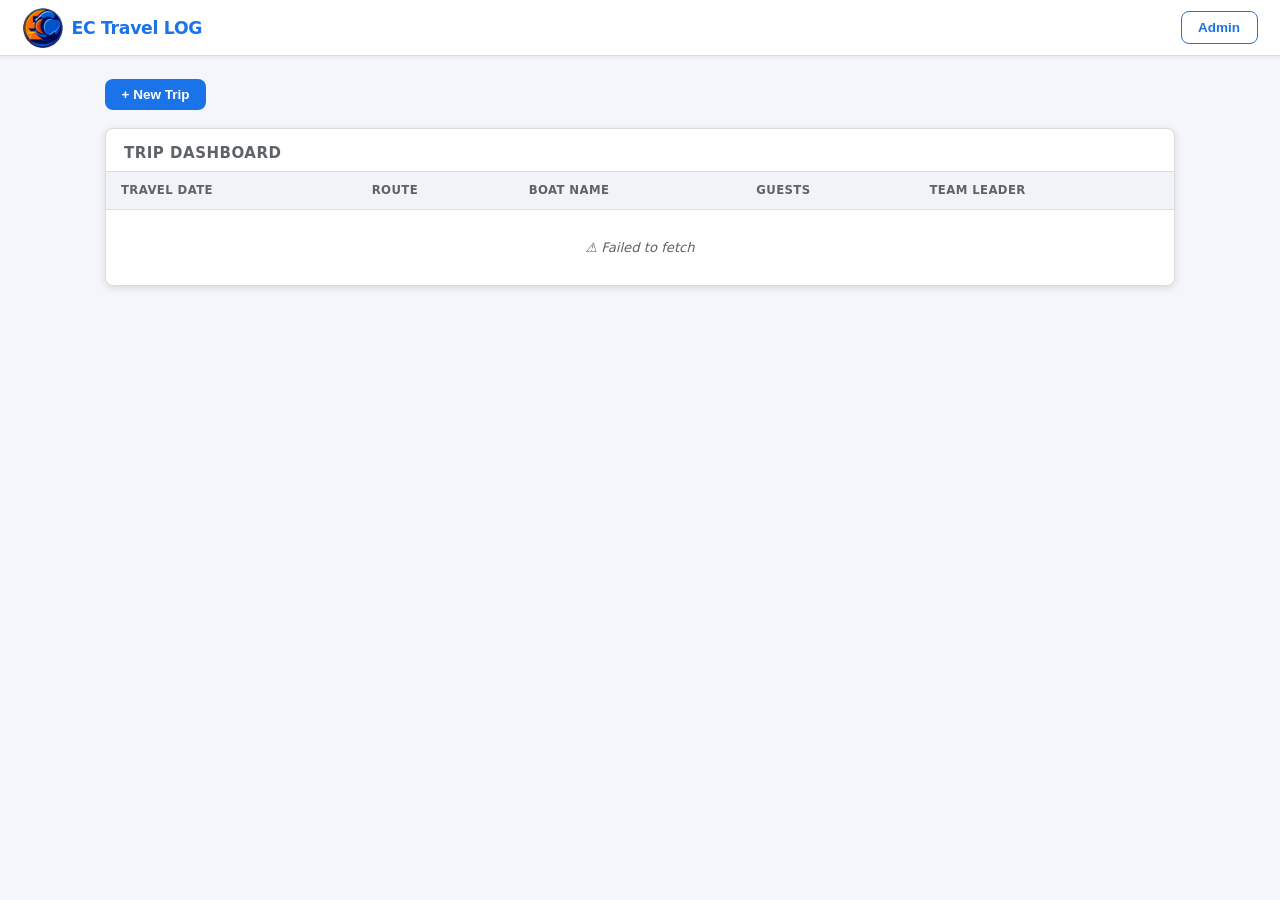
==== index.html @ 4702f5a1 "Add files via upload" ====
<!DOCTYPE html>
<html lang="en">
<head>
  <meta charset="UTF-8" />
  <meta name="viewport" content="width=device-width, initial-scale=1.0" />
  <title>Trip Monitoring System</title>
  <link rel="stylesheet" href="style.css" />
</head>
<body>

  <!-- ═══════════════════════════════════════
       TOP BAR
  ═══════════════════════════════════════ -->
  <header class="topbar">
    <div class="topbar-left">
      <img src="logo.png" alt="Trip Monitor Logo" class="logo" />
      <span class="brand-name">EC Travel LOG</span>
    </div>
    <div class="topbar-right">
      <button class="btn btn-outline" id="adminBtn">Admin</button>
    </div>
  </header>

  <!-- ═══════════════════════════════════════
       MAIN CONTENT
  ═══════════════════════════════════════ -->
  <main class="container">
    <div class="actions-row">
      <button class="btn btn-primary" id="newTripBtn">+ New Trip</button>
    </div>

    <!-- Dashboard Table -->
    <section class="card">
      <h2 class="section-title">Trip Dashboard</h2>
      <div class="table-wrapper">
        <table id="dashboardTable">
          <thead>
            <tr>
              <th>Travel Date</th>
              <th>Route</th>
              <th>Boat Name</th>
              <th>Guests</th>
              <th>Team Leader</th>
              <!-- Admin-only column (hidden by default) -->
              <th class="admin-only hidden">Staff List</th>

            </tr>
          </thead>
          <tbody id="tripsBody">
            <tr>
              <td colspan="5" class="empty-msg">Loading trips…</td>
            </tr>
          </tbody>
        </table>
      </div>
    </section>
  </main>

  <!-- ═══════════════════════════════════════
       NEW TRIP MODAL
  ═══════════════════════════════════════ -->
  <div class="modal-overlay hidden" id="tripModalOverlay">
    <div class="modal" id="tripModal">
      <div class="modal-header">
        <h2>New Trip</h2>
        <button class="modal-close" id="closeTripModal" aria-label="Close">&#x2715;</button>
      </div>

      <form id="tripForm" novalidate>

        <!-- Trip Details -->
        <div class="form-grid">

          <div class="form-group">
            <label for="startDate">Start Date *</label>
            <input type="date" id="startDate" name="startDate" required />
          </div>

          <div class="form-group">
            <label for="endDate">End Date</label>
            <input type="date" id="endDate" name="endDate" readonly tabindex="-1" />
          </div>

          <div class="form-group">
            <label for="numDays">Number of Days *</label>
            <input type="number" id="numDays" name="numDays" min="1" placeholder="e.g. 3" required />
          </div>

          <div class="form-group">
            <label for="boatName">Boat Name *</label>
            <input type="text" id="boatName" name="boatName" placeholder="e.g. MV Palawan Star" required />
          </div>

          <div class="form-group">
            <label for="route">Route *</label>
            <select id="route" name="route" required>
              <option value="">— Select Route —</option>
              <option value="El Nido to Coron">El Nido to Coron</option>
              <option value="Coron to El Nido">Coron to El Nido</option>
            </select>
          </div>

          <div class="form-group">
            <label for="numGuests">Number of Guests *</label>
            <input type="number" id="numGuests" name="numGuests" min="1" placeholder="e.g. 12" required />
          </div>

        </div>

        <!-- Staff Section -->
        <div class="section-divider">
          <h3>Staff</h3>
          <button type="button" class="btn btn-sm btn-outline" id="addStaffRow">+ Add Row</button>
        </div>

        <div id="staffTable">
          <div class="staff-header">
            <span>Position</span>
            <span>Name</span>
            <span></span>
          </div>
          <!-- Staff rows injected by JS -->
        </div>

        <!-- Feedback -->
        <div id="formFeedback" class="feedback hidden"></div>

        <div class="form-actions">
          <button type="button" class="btn btn-outline" id="cancelTripBtn">Cancel</button>
          <button type="submit" class="btn btn-primary" id="submitBtn">Submit Trip</button>
        </div>

      </form>
    </div>
  </div>

  <!-- ═══════════════════════════════════════
       ADMIN MODAL  (login + salary panels)
  ═══════════════════════════════════════ -->
  <div class="modal-overlay hidden" id="adminModalOverlay">
    <div class="modal modal-admin" id="adminModal">

      <!-- ── Panel 1: Login ── -->
      <div id="adminPanelLogin">
        <div class="modal-header">
          <h2>Admin Login</h2>
          <button class="modal-close" id="closeAdminModal" aria-label="Close">&#x2715;</button>
        </div>
        <form id="adminForm" novalidate style="padding:1.2rem 1.4rem 1.4rem">
          <div class="form-group">
            <label for="adminUser">Username</label>
            <input type="text" id="adminUser" autocomplete="username" placeholder="admin" required />
          </div>
          <div class="form-group" style="margin-top:.8rem">
            <label for="adminPass">Password</label>
            <input type="password" id="adminPass" autocomplete="current-password" placeholder="••••••••" required />
          </div>
          <div id="adminFeedback" class="feedback hidden"></div>
          <div class="form-actions">
            <button type="submit" class="btn btn-primary full-width" id="adminLoginBtn">Login</button>
          </div>
        </form>
      </div>

      <!-- ── Panel 2: Salary Dashboard ── -->
      <div id="adminPanelSalary" class="hidden">
        <div class="modal-header">
          <h2>💰 Salary Dashboard</h2>
          <div style="display:flex;gap:.5rem;align-items:center">
            <button class="btn btn-sm btn-outline" id="salaryRefreshBtn">↻ Refresh</button>
            <button class="btn btn-sm btn-cash" id="recordAdvanceBtn">➕ Cash Advance</button>
            <button class="btn btn-sm btn-danger" id="adminLogoutBtn">Logout</button>
            <button class="modal-close" id="closeSalaryModal" aria-label="Close">&#x2715;</button>
          </div>
        </div>
        <div style="padding:1.2rem 1.4rem">
          <p class="salary-hint">Staff members below have an outstanding salary balance. Click a name to view the breakdown.</p>
          <div id="staffBalanceList" class="staff-balance-list">
            <p class="empty-msg">Loading…</p>
          </div>
          <div id="salaryFeedback" class="feedback hidden"></div>
        </div>
      </div>

      <!-- ── Panel 3: Staff Detail ── -->
      <div id="adminPanelDetail" class="hidden">
        <div class="modal-header">
          <button class="btn btn-sm btn-outline" id="backToSalaryBtn">← Back</button>
          <h2 id="detailStaffName">Staff Name</h2>
          <button class="modal-close" id="closeDetailModal" aria-label="Close">&#x2715;</button>
        </div>
        <div style="padding:1.2rem 1.4rem">
          <div id="salaryDetailTable"></div>
          <div id="detailFeedback" class="feedback hidden"></div>
          <div class="pay-notes-row" style="margin-top:1rem">
            <label for="payNotesInput" class="pay-amount-label">Notes (optional)</label>
            <textarea id="payNotesInput" class="pay-notes-input" rows="2"
                      placeholder="e.g. transportation allowance…"></textarea>
          </div>
          <div class="pay-amount-row" style="margin-top:0.7rem">
            <label for="payDeductInput" class="pay-amount-label">Cash Advance / Deduction (₱)</label>
            <input type="number" id="payDeductInput" class="pay-amount-input"
                   min="0" step="1" placeholder="0" value="0">
          </div>
          <div id="liveNetRow" class="live-net-row hidden">
            <span class="live-net-label">💰 Net Payable (after deductions)</span>
            <span id="liveNetAmount" class="live-net-amount">₱0</span>
          </div>
          <div class="pay-amount-row" style="margin-top:0.7rem">
            <label for="amountGivenInput" class="pay-amount-label">Amount to Give (₱)</label>
            <input type="number" id="amountGivenInput" class="pay-amount-input"
                   min="0" step="1" placeholder="Enter actual cash amount…">
          </div>
          <div class="form-actions" style="margin-top:0.8rem">
            <button class="btn btn-primary" id="markPaidBtn">✓ Mark All as Paid</button>
          </div>
        </div>
      </div>

      <!-- ── Panel 4: Cash Advance Form ── -->
      <div id="adminPanelAdvance" class="hidden">
        <div class="modal-header">
          <button class="btn btn-sm btn-outline" id="backFromAdvanceBtn">← Back</button>
          <h2>💵 Record Cash Advance</h2>
          <button class="modal-close" id="closeAdvanceModal" aria-label="Close">&#x2715;</button>
        </div>
        <div style="padding:1.2rem 1.4rem">
          <div class="form-group">
            <label for="advStaffName">Staff Name</label>
            <input type="text" id="advStaffName" placeholder="Enter staff name…" autocomplete="off" list="staffNamesList">
          </div>
          <div class="form-group" style="margin-top:.8rem">
            <label for="advDate">Date</label>
            <input type="date" id="advDate">
          </div>
          <div class="form-group" style="margin-top:.8rem">
            <label for="advAmount">Amount (₱)</label>
            <input type="number" id="advAmount" min="1" step="1" placeholder="e.g. 500">
          </div>
          <div class="form-group" style="margin-top:.8rem">
            <label for="advNotes">Notes (optional)</label>
            <input type="text" id="advNotes" placeholder="e.g. For transportation…">
          </div>
          <div id="advanceFeedback" class="feedback hidden"></div>
          <div class="form-actions" style="margin-top:1rem">
            <button class="btn btn-primary" id="saveAdvanceBtn">Save Cash Advance</button>
          </div>
        </div>
      </div>

    </div>
  </div>

  <script src="script.js"></script>

  <!-- Shared datalist for staff name autocomplete (populated by JS) -->
  <datalist id="staffNamesList"></datalist>
</body>
</html>
---- style.css ----
/* ════════════════════════════════════
   RESET & BASE
════════════════════════════════════ */
*, *::before, *::after {
  box-sizing: border-box;
  margin: 0;
  padding: 0;
}

:root {
  --primary:   #1a73e8;
  --primary-d: #1558b0;
  --danger:    #d93025;
  --success:   #1e8e3e;
  --warning:   #f9ab00;
  --bg:        #f4f6fb;
  --surface:   #ffffff;
  --border:    #dadce0;
  --text:      #202124;
  --muted:     #5f6368;
  --radius:    8px;
  --shadow:    0 2px 8px rgba(0,0,0,.12);
}

html { font-size: 15px; }

body {
  font-family: 'Segoe UI', system-ui, -apple-system, sans-serif;
  background: var(--bg);
  color: var(--text);
  min-height: 100vh;
}

/* ════════════════════════════════════
   UTILITIES
════════════════════════════════════ */
.hidden { display: none !important; }

.full-width { width: 100%; }

/* ════════════════════════════════════
   TOP BAR
════════════════════════════════════ */
.topbar {
  position: sticky;
  top: 0;
  z-index: 100;
  display: flex;
  align-items: center;
  justify-content: space-between;
  padding: 0 1.5rem;
  height: 56px;
  background: var(--surface);
  border-bottom: 1px solid var(--border);
  box-shadow: 0 1px 4px rgba(0,0,0,.08);
}

.topbar-left {
  display: flex;
  align-items: center;
  gap: .6rem;
}

.logo {
  height: 40px;
  width: auto;
  display: block;
  object-fit: contain;
}

.brand-name {
  font-size: 1.15rem;
  font-weight: 700;
  color: var(--primary);
  letter-spacing: -.3px;
  white-space: nowrap;
}

/* ════════════════════════════════════
   BUTTONS
════════════════════════════════════ */
.btn {
  display: inline-flex;
  align-items: center;
  gap: .4rem;
  padding: .55rem 1.1rem;
  border: none;
  border-radius: var(--radius);
  font-size: .9rem;
  font-weight: 600;
  cursor: pointer;
  transition: background .15s, transform .1s;
  white-space: nowrap;
}

.btn:active { transform: scale(.97); }

.btn-primary {
  background: var(--primary);
  color: #fff;
}
.btn-primary:hover { background: var(--primary-d); }

.btn-outline {
  background: transparent;
  color: var(--primary);
  border: 1.5px solid var(--primary);
}
.btn-outline:hover { background: #e8f0fe; }

.btn-danger {
  background: var(--danger);
  color: #fff;
}
.btn-danger:hover { background: #b3271e; }

.btn-cash {
  background: #f3a124;
  color: #fff;
}
.btn-cash:hover { background: #d4891a; }

/* advance deduction section in detail panel */
.advance-section {
  margin-top: 1.1rem;
  border-top: 1.5px dashed var(--border);
  padding-top: .9rem;
}
.advance-section h4 {
  font-size: .85rem;
  font-weight: 700;
  color: var(--danger);
  margin-bottom: .6rem;
  text-transform: uppercase;
  letter-spacing: .3px;
}
.net-total-row {
  display: flex;
  justify-content: space-between;
  align-items: center;
  margin-top: .9rem;
  padding: .7rem .9rem;
  border-radius: var(--radius);
  background: #e6f4ea;
  border: 1.5px solid #a8d5b5;
}
.net-total-row .net-label {
  font-weight: 700;
  font-size: .95rem;
  color: var(--success);
}
.net-total-row .net-amount {
  font-weight: 800;
  font-size: 1.1rem;
  color: var(--success);
}

/* Live net row — updates as user types manual deduction */
.live-net-row {
  display: flex;
  justify-content: space-between;
  align-items: center;
  margin-top: .6rem;
  padding: .65rem .9rem;
  border-radius: var(--radius);
  background: #fff8e1;
  border: 1.5px solid #ffe082;
}
.live-net-row .live-net-label {
  font-weight: 700;
  font-size: .9rem;
  color: #e65100;
}
.live-net-row .live-net-amount {
  font-weight: 800;
  font-size: 1.1rem;
  color: #e65100;
}

.btn-sm {
  padding: .3rem .75rem;
  font-size: .8rem;
}

.btn-icon {
  background: transparent;
  border: none;
  color: var(--danger);
  font-size: 1rem;
  cursor: pointer;
  padding: .2rem .4rem;
  border-radius: 4px;
}
.btn-icon:hover { background: #fce8e6; }

/* ════════════════════════════════════
   LAYOUT
════════════════════════════════════ */
.container {
  max-width: 1100px;
  margin: 0 auto;
  padding: 1.5rem 1rem 3rem;
}

.actions-row {
  display: flex;
  justify-content: flex-start;
  margin-bottom: 1.2rem;
}

/* ════════════════════════════════════
   CARD
════════════════════════════════════ */
.card {
  background: var(--surface);
  border-radius: var(--radius);
  border: 1px solid var(--border);
  box-shadow: var(--shadow);
  overflow: hidden;
}

.section-title {
  font-size: 1rem;
  font-weight: 700;
  padding: 1rem 1.2rem .6rem;
  border-bottom: 1px solid var(--border);
  color: var(--muted);
  text-transform: uppercase;
  letter-spacing: .5px;
}

/* ════════════════════════════════════
   DASHBOARD TABLE
════════════════════════════════════ */
.table-wrapper {
  overflow-x: auto;
  -webkit-overflow-scrolling: touch;
}

table {
  width: 100%;
  border-collapse: collapse;
  font-size: .88rem;
}

thead tr {
  background: #f1f3f9;
}

th, td {
  padding: .75rem 1rem;
  text-align: left;
  border-bottom: 1px solid var(--border);
  white-space: nowrap;
}

th {
  font-weight: 700;
  color: var(--muted);
  font-size: .78rem;
  text-transform: uppercase;
  letter-spacing: .4px;
}

tbody tr:last-child td { border-bottom: none; }

tbody tr:hover { background: #f8f9ff; }

.empty-msg {
  text-align: center;
  color: var(--muted);
  font-style: italic;
  padding: 2rem;
}

/* pill badges */
.badge {
  display: inline-block;
  padding: .2rem .65rem;
  border-radius: 99px;
  font-size: .75rem;
  font-weight: 600;
}
.badge-blue  { background: #e8f0fe; color: #1558b0; }
.badge-green { background: #e6f4ea; color: #1e8e3e; }

/* ════════════════════════════════════
   MODAL
════════════════════════════════════ */
.modal-overlay {
  position: fixed;
  inset: 0;
  background: rgba(0,0,0,.45);
  z-index: 200;
  display: flex;
  align-items: flex-start;
  justify-content: center;
  padding: 2rem 1rem;
  overflow-y: auto;
}

.modal {
  background: var(--surface);
  border-radius: var(--radius);
  width: 100%;
  max-width: 680px;
  box-shadow: 0 8px 32px rgba(0,0,0,.22);
  animation: modalIn .2s ease;
}

.modal-sm {
  max-width: 380px;
}

@keyframes modalIn {
  from { opacity: 0; transform: translateY(-20px); }
  to   { opacity: 1; transform: translateY(0); }
}

.modal-header {
  display: flex;
  align-items: center;
  justify-content: space-between;
  padding: 1.1rem 1.4rem;
  border-bottom: 1px solid var(--border);
}

.modal-header h2 {
  font-size: 1.15rem;
  font-weight: 700;
}

.modal-close {
  background: none;
  border: none;
  font-size: 1.15rem;
  color: var(--muted);
  cursor: pointer;
  border-radius: 50%;
  width: 32px;
  height: 32px;
  display: grid;
  place-items: center;
  transition: background .15s, color .15s;
}
.modal-close:hover { background: #f0f0f0; color: var(--text); }

form {
  padding: 1.2rem 1.4rem 1.4rem;
}

/* ════════════════════════════════════
   FORM
════════════════════════════════════ */
.form-grid {
  display: grid;
  grid-template-columns: 1fr 1fr;
  gap: .9rem 1.1rem;
}

@media (max-width: 520px) {
  .form-grid { grid-template-columns: 1fr; }
}

.form-group {
  display: flex;
  flex-direction: column;
  gap: .35rem;
}

label {
  font-size: .82rem;
  font-weight: 600;
  color: var(--muted);
}

input[type="text"],
input[type="number"],
input[type="date"],
input[type="password"],
select,
textarea {
  padding: .55rem .75rem;
  border: 1.5px solid var(--border);
  border-radius: 6px;
  font-size: .9rem;
  font-family: inherit;
  background: #fff;
  color: var(--text);
  transition: border-color .15s, box-shadow .15s;
  width: 100%;
}

input:focus, select:focus, textarea:focus {
  outline: none;
  border-color: var(--primary);
  box-shadow: 0 0 0 3px rgba(26,115,232,.15);
}

input[readonly] {
  background: #f1f3f9;
  color: var(--muted);
  cursor: default;
  border-style: dashed;
}

/* Staff position readonly (default rows) — subtle filled look */
.staff-row input[readonly].staff-position {
  background: #e8f0fe;
  color: var(--primary-d);
  font-weight: 600;
  border-color: #c5d6f8;
  border-style: solid;
}

.hint {
  font-size: .76rem;
  color: var(--muted);
  margin-top: .15rem;
}

/* ════════════════════════════════════
   SECTION DIVIDER
════════════════════════════════════ */
.section-divider {
  display: flex;
  align-items: center;
  justify-content: space-between;
  margin: 1.3rem 0 .7rem;
  padding-bottom: .5rem;
  border-bottom: 1px solid var(--border);
}

.section-divider h3 {
  font-size: .95rem;
  font-weight: 700;
  color: var(--text);
}

/* ════════════════════════════════════
   STAFF TABLE
════════════════════════════════════ */
#staffTable {
  display: flex;
  flex-direction: column;
  gap: .5rem;
}

.staff-header {
  display: grid;
  grid-template-columns: 1fr 1fr 36px;
  gap: .5rem;
  font-size: .78rem;
  font-weight: 700;
  color: var(--muted);
  text-transform: uppercase;
  padding: 0 .1rem;
}

.staff-row {
  display: grid;
  grid-template-columns: 1fr 1fr 36px;
  gap: .5rem;
  align-items: center;
}

.staff-row input[type="text"] {
  padding: .45rem .65rem;
}

/* ════════════════════════════════════
   FILE UPLOAD
════════════════════════════════════ */
.file-label {
  display: inline-flex;
  align-items: center;
  gap: .5rem;
  cursor: pointer;
}

.file-label span {
  display: inline-block;
  padding: .55rem 1rem;
  background: #e8f0fe;
  color: var(--primary);
  border-radius: 6px;
  font-weight: 600;
  font-size: .88rem;
  border: 1.5px dashed var(--primary);
  transition: background .15s;
}

.file-label:hover span { background: #d2e3fc; }

input[type="file"] {
  display: none;
}

/* ════════════════════════════════════
   IMAGE PREVIEW
════════════════════════════════════ */
.image-preview-grid {
  display: grid;
  grid-template-columns: repeat(auto-fill, minmax(90px, 1fr));
  gap: .6rem;
  margin-top: .8rem;
}

.image-preview-grid img {
  width: 100%;
  aspect-ratio: 1;
  object-fit: cover;
  border-radius: 6px;
  border: 2px solid var(--border);
  box-shadow: 0 1px 4px rgba(0,0,0,.1);
}

/* ════════════════════════════════════
   FEEDBACK
════════════════════════════════════ */
.feedback {
  margin: 1rem 0 .5rem;
  padding: .75rem 1rem;
  border-radius: 6px;
  font-size: .88rem;
  font-weight: 500;
}

.feedback.success {
  background: #e6f4ea;
  color: var(--success);
  border: 1px solid #a8d5b5;
}

.feedback.error {
  background: #fce8e6;
  color: var(--danger);
  border: 1px solid #f5b7b1;
}

/* ════════════════════════════════════
   FORM ACTIONS
════════════════════════════════════ */
.form-actions {
  display: flex;
  justify-content: flex-end;
  gap: .75rem;
  margin-top: 1.2rem;
}

/* ════════════════════════════════════
   ADMIN
════════════════════════════════════ */
.admin-welcome {
  text-align: center;
  padding: 1rem;
  color: var(--success);
  font-size: .95rem;
}

/* ════════════════════════════════════
   LOADING SPINNER
════════════════════════════════════ */
.spinner {
  display: inline-block;
  width: 16px;
  height: 16px;
  border: 2px solid rgba(255,255,255,.4);
  border-top-color: #fff;
  border-radius: 50%;
  animation: spin .7s linear infinite;
  vertical-align: middle;
}

@keyframes spin { to { transform: rotate(360deg); } }

/* ════════════════════════════════════
   ADMIN — salary dashboard
════════════════════════════════════ */
.modal-admin {
  max-width: 700px;
}

.salary-hint {
  font-size: .83rem;
  color: var(--muted);
  margin-bottom: 1rem;
}

.staff-balance-list {
  display: flex;
  flex-direction: column;
  gap: .5rem;
  max-height: 420px;
  overflow-y: auto;
}

.staff-balance-card {
  display: flex;
  align-items: center;
  justify-content: space-between;
  padding: .85rem 1.1rem;
  border: 1.5px solid var(--border);
  border-radius: var(--radius);
  cursor: pointer;
  transition: background .15s, border-color .15s;
  background: var(--surface);
}
.staff-balance-card:hover {
  background: #f0f4ff;
  border-color: var(--primary);
}

.staff-balance-card .staff-info { display: flex; flex-direction: column; gap: .18rem; }
.staff-balance-card .staff-name { font-weight: 700; font-size: .97rem; }
.staff-balance-card .staff-meta { font-size: .78rem; color: var(--muted); }
.staff-balance-card .staff-total {
  font-weight: 700;
  font-size: 1.05rem;
  color: var(--primary);
  white-space: nowrap;
}

/* Salary detail table */
.salary-detail-table {
  width: 100%;
  border-collapse: collapse;
  font-size: .85rem;
  margin-bottom: .5rem;
}
.salary-detail-table th {
  background: #f1f3f9;
  padding: .6rem .8rem;
  text-align: left;
  font-size: .76rem;
  text-transform: uppercase;
  color: var(--muted);
  font-weight: 700;
  white-space: nowrap;
}
.salary-detail-table td {
  padding: .65rem .8rem;
  border-bottom: 1px solid var(--border);
  white-space: nowrap;
}
.salary-detail-table tbody tr:last-child td { border-bottom: none; }
.salary-detail-table .total-row td {
  font-weight: 700;
  background: #e8f0fe;
  color: var(--primary-d);
  border-top: 2px solid var(--primary);
}

/* ── Amount-to-give row ── */
.pay-amount-row {
  display: flex;
  align-items: center;
  gap: .75rem;
  flex-wrap: wrap;
}
.pay-amount-label {
  font-weight: 600;
  font-size: .93rem;
  white-space: nowrap;
}
.pay-amount-input {
  flex: 1;
  min-width: 160px;
  max-width: 240px;
  padding: .45rem .7rem;
  border: 1.5px solid var(--border);
  border-radius: var(--radius);
  font-size: .97rem;
  transition: border-color .2s;
}
.pay-amount-input:focus {
  outline: none;
  border-color: var(--primary);
}
.pay-notes-row {
  display: flex;
  flex-direction: column;
  gap: .35rem;
}
.pay-notes-input {
  width: 100%;
  padding: .45rem .7rem;
  border: 1.5px solid var(--border);
  border-radius: var(--radius);
  font-size: .93rem;
  font-family: inherit;
  resize: vertical;
  transition: border-color .2s;
  box-sizing: border-box;
}
.pay-notes-input:focus {
  outline: none;
  border-color: var(--primary);
}

/* ════════════════════════════════════
   RESPONSIVE TWEAKS
════════════════════════════════════ */
@media (max-width: 600px) {
  .topbar { padding: 0 1rem; }

  .modal-overlay { padding: .5rem .4rem; }

  .modal form { padding: 1rem; }

  .form-actions {
    flex-direction: column-reverse;
  }
  .form-actions .btn { width: 100%; justify-content: center; }
}
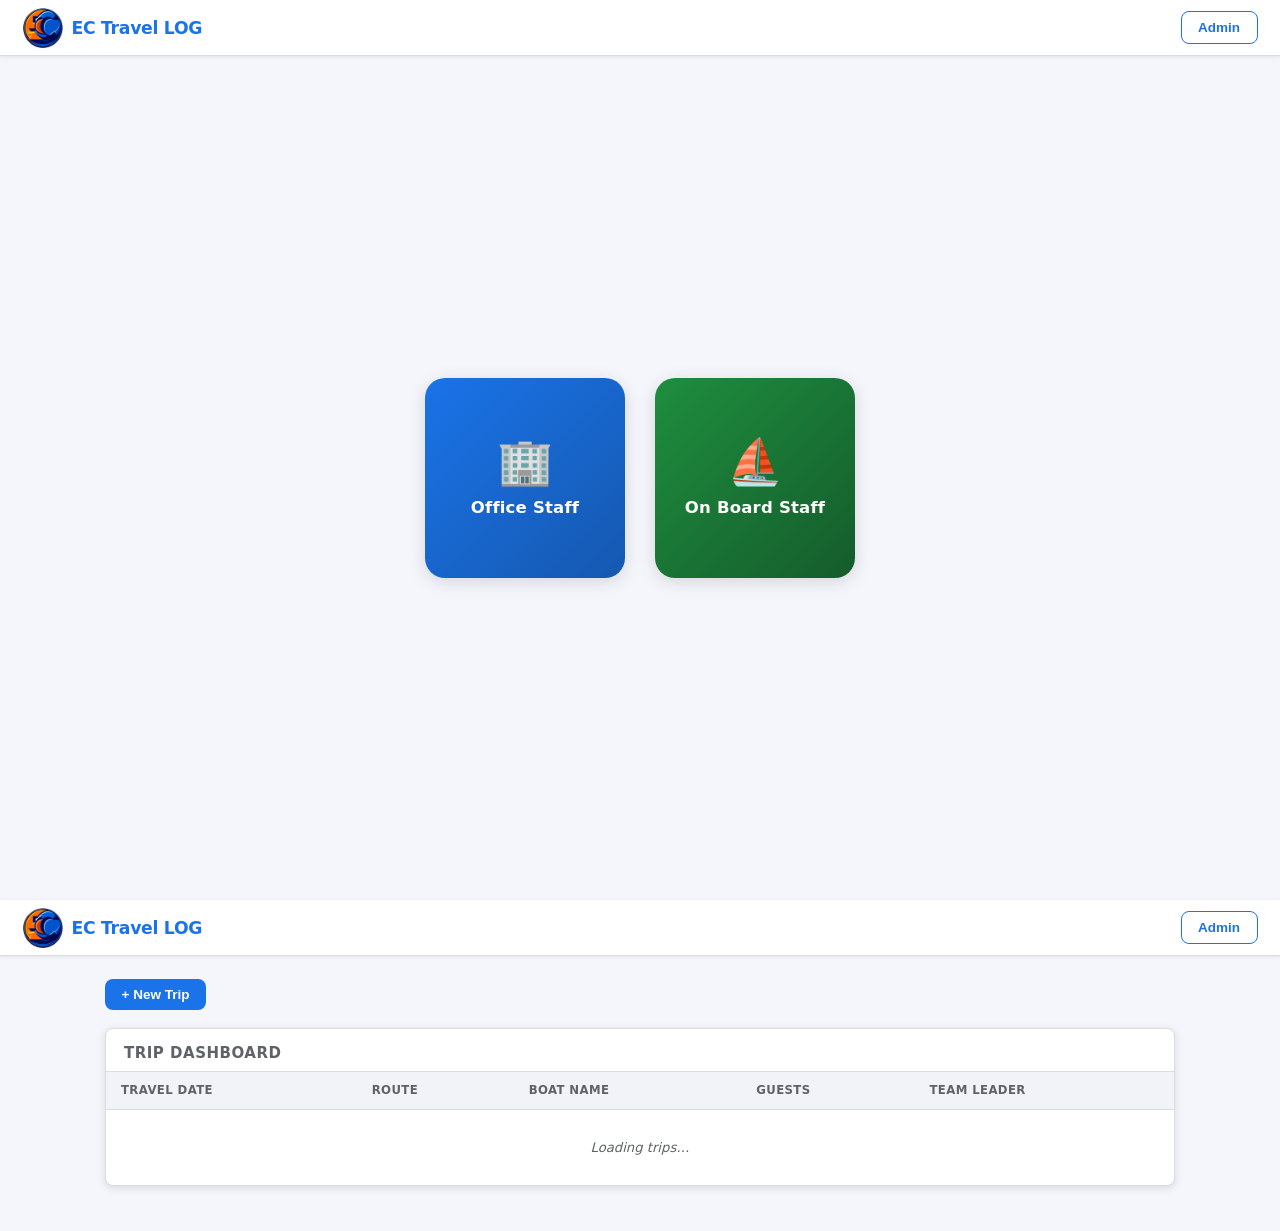
==== commit 03aef25b: "Add landing page with Office Staff time-in and On Board Staff sections" ====
--- a/index.html
+++ b/index.html
@@ -3,10 +3,329 @@
 <head>
   <meta charset="UTF-8" />
   <meta name="viewport" content="width=device-width, initial-scale=1.0" />
-  <title>Trip Monitoring System</title>
+  <title>EC Travel LOG</title>
   <link rel="stylesheet" href="style.css" />
 </head>
 <body>
+
+  <!-- ═══════════════════════════════════════
+       TOP BAR
+  ═══════════════════════════════════════ -->
+  <header class="topbar">
+    <div class="topbar-left">
+      <img src="logo.png" alt="Trip Monitor Logo" class="logo" />
+      <span class="brand-name">EC Travel LOG</span>
+    </div>
+    <div class="topbar-right">
+      <button class="btn btn-outline" id="adminBtn">Admin</button>
+    </div>
+  </header>
+
+  <!-- ═══════════════════════════════════════
+       LANDING PAGE
+  ═══════════════════════════════════════ -->
+  <div id="landingPage" class="landing-page">
+    <div class="landing-buttons">
+      <button class="landing-btn landing-btn-office" id="officeStaffBtn">
+        <span class="landing-btn-icon">🏢</span>
+        <span class="landing-btn-label">Office Staff</span>
+      </button>
+      <button class="landing-btn landing-btn-onboard" id="onBoardStaffBtn">
+        <span class="landing-btn-icon">⛵</span>
+        <span class="landing-btn-label">On Board Staff</span>
+      </button>
+    </div>
+  </div>
+
+  <!-- ═══════════════════════════════════════
+       OFFICE STAFF SECTION
+  ═══════════════════════════════════════ -->
+  <div id="officeSection" class="hidden">
+    <main class="container">
+      <div class="section-nav">
+        <button class="btn btn-outline btn-sm" id="officeBackBtn">← Back</button>
+        <h2 class="section-nav-title">🏢 Office Staff</h2>
+      </div>
+
+      <div class="actions-row">
+        <button class="btn btn-primary" id="timeInBtn">+ Time In</button>
+      </div>
+
+      <!-- Today's Attendance Dashboard -->
+      <section class="card">
+        <h2 class="section-title">Today's Attendance</h2>
+        <div class="table-wrapper">
+          <table id="officeTable">
+            <thead>
+              <tr>
+                <th>Name</th>
+                <th>Position</th>
+                <th>Time In</th>
+                <th>Location</th>
+                <th>Date</th>
+              </tr>
+            </thead>
+            <tbody id="officeBody">
+              <tr><td colspan="5" class="empty-msg">Loading…</td></tr>
+            </tbody>
+          </table>
+        </div>
+      </section>
+    </main>
+  </div>
+
+  <!-- ═══════════════════════════════════════
+       ON BOARD STAFF SECTION
+  ═══════════════════════════════════════ -->
+  <div id="onBoardSection" class="hidden">
+    <main class="container">
+      <div class="section-nav">
+        <button class="btn btn-outline btn-sm" id="onBoardBackBtn">← Back</button>
+        <h2 class="section-nav-title">⛵ On Board Staff</h2>
+      </div>
+
+      <div class="actions-row">
+        <button class="btn btn-primary" id="newTripBtn">+ New Trip</button>
+      </div>
+
+      <!-- Trip Dashboard Table -->
+      <section class="card">
+        <h2 class="section-title">Trip Dashboard</h2>
+        <div class="table-wrapper">
+          <table id="dashboardTable">
+            <thead>
+              <tr>
+                <th>Travel Date</th>
+                <th>Route</th>
+                <th>Boat Name</th>
+                <th>Guests</th>
+                <th>Team Leader</th>
+                <th class="admin-only hidden">Staff List</th>
+              </tr>
+            </thead>
+            <tbody id="tripsBody">
+              <tr><td colspan="5" class="empty-msg">Loading trips…</td></tr>
+            </tbody>
+          </table>
+        </div>
+      </section>
+    </main>
+  </div>
+
+  <!-- ═══════════════════════════════════════
+       TIME IN MODAL
+  ═══════════════════════════════════════ -->
+  <div class="modal-overlay hidden" id="timeInModalOverlay">
+    <div class="modal modal-sm">
+      <div class="modal-header">
+        <h2>🏢 Time In</h2>
+        <button class="modal-close" id="closeTimeInModal" aria-label="Close">&#x2715;</button>
+      </div>
+      <form id="timeInForm" novalidate style="padding:1.2rem 1.4rem 1.4rem">
+        <div class="form-group">
+          <label for="tiStaffName">Staff Name *</label>
+          <input type="text" id="tiStaffName" placeholder="Full name" list="staffNamesList" autocomplete="off" required />
+        </div>
+        <div class="form-group" style="margin-top:.8rem">
+          <label for="tiPosition">Position *</label>
+          <input type="text" id="tiPosition" placeholder="e.g. Receptionist" required />
+        </div>
+        <div class="form-group" style="margin-top:.8rem">
+          <label for="tiDate">Date</label>
+          <input type="date" id="tiDate" readonly tabindex="-1" />
+        </div>
+        <div class="form-group" style="margin-top:.8rem">
+          <label for="tiLocation">Location *</label>
+          <input type="text" id="tiLocation" placeholder="e.g. Main Office" required />
+        </div>
+        <div id="timeInFeedback" class="feedback hidden"></div>
+        <div class="form-actions">
+          <button type="button" class="btn btn-outline" id="cancelTimeInBtn">Cancel</button>
+          <button type="submit" class="btn btn-primary" id="timeInSubmitBtn">Time In</button>
+        </div>
+      </form>
+    </div>
+  </div>
+
+  <!-- ═══════════════════════════════════════
+       NEW TRIP MODAL
+  ═══════════════════════════════════════ -->
+  <div class="modal-overlay hidden" id="tripModalOverlay">
+    <div class="modal" id="tripModal">
+      <div class="modal-header">
+        <h2>New Trip</h2>
+        <button class="modal-close" id="closeTripModal" aria-label="Close">&#x2715;</button>
+      </div>
+
+      <form id="tripForm" novalidate>
+        <div class="form-grid">
+          <div class="form-group">
+            <label for="startDate">Start Date *</label>
+            <input type="date" id="startDate" name="startDate" required />
+          </div>
+          <div class="form-group">
+            <label for="endDate">End Date</label>
+            <input type="date" id="endDate" name="endDate" readonly tabindex="-1" />
+          </div>
+          <div class="form-group">
+            <label for="numDays">Number of Days *</label>
+            <input type="number" id="numDays" name="numDays" min="1" placeholder="e.g. 3" required />
+          </div>
+          <div class="form-group">
+            <label for="boatName">Boat Name *</label>
+            <input type="text" id="boatName" name="boatName" placeholder="e.g. MV Palawan Star" required />
+          </div>
+          <div class="form-group">
+            <label for="route">Route *</label>
+            <select id="route" name="route" required>
+              <option value="">— Select Route —</option>
+              <option value="El Nido to Coron">El Nido to Coron</option>
+              <option value="Coron to El Nido">Coron to El Nido</option>
+            </select>
+          </div>
+          <div class="form-group">
+            <label for="numGuests">Number of Guests *</label>
+            <input type="number" id="numGuests" name="numGuests" min="1" placeholder="e.g. 12" required />
+          </div>
+        </div>
+
+        <div class="section-divider">
+          <h3>Staff</h3>
+          <button type="button" class="btn btn-sm btn-outline" id="addStaffRow">+ Add Row</button>
+        </div>
+
+        <div id="staffTable">
+          <div class="staff-header">
+            <span>Position</span>
+            <span>Name</span>
+            <span></span>
+          </div>
+        </div>
+
+        <div id="formFeedback" class="feedback hidden"></div>
+
+        <div class="form-actions">
+          <button type="button" class="btn btn-outline" id="cancelTripBtn">Cancel</button>
+          <button type="submit" class="btn btn-primary" id="submitBtn">Submit Trip</button>
+        </div>
+      </form>
+    </div>
+  </div>
+
+  <!-- ═══════════════════════════════════════
+       ADMIN MODAL
+  ═══════════════════════════════════════ -->
+  <div class="modal-overlay hidden" id="adminModalOverlay">
+    <div class="modal modal-admin" id="adminModal">
+
+      <div id="adminPanelLogin">
+        <div class="modal-header">
+          <h2>Admin Login</h2>
+          <button class="modal-close" id="closeAdminModal" aria-label="Close">&#x2715;</button>
+        </div>
+        <form id="adminForm" novalidate style="padding:1.2rem 1.4rem 1.4rem">
+          <div class="form-group">
+            <label for="adminUser">Username</label>
+            <input type="text" id="adminUser" autocomplete="username" placeholder="admin" required />
+          </div>
+          <div class="form-group" style="margin-top:.8rem">
+            <label for="adminPass">Password</label>
+            <input type="password" id="adminPass" autocomplete="current-password" placeholder="••••••••" required />
+          </div>
+          <div id="adminFeedback" class="feedback hidden"></div>
+          <div class="form-actions">
+            <button type="submit" class="btn btn-primary full-width" id="adminLoginBtn">Login</button>
+          </div>
+        </form>
+      </div>
+
+      <div id="adminPanelSalary" class="hidden">
+        <div class="modal-header">
+          <h2>💰 Salary Dashboard</h2>
+          <div style="display:flex;gap:.5rem;align-items:center">
+            <button class="btn btn-sm btn-outline" id="salaryRefreshBtn">↻ Refresh</button>
+            <button class="btn btn-sm btn-cash" id="recordAdvanceBtn">➕ Cash Advance</button>
+            <button class="btn btn-sm btn-danger" id="adminLogoutBtn">Logout</button>
+            <button class="modal-close" id="closeSalaryModal" aria-label="Close">&#x2715;</button>
+          </div>
+        </div>
+        <div style="padding:1.2rem 1.4rem">
+          <p class="salary-hint">Staff members below have an outstanding salary balance. Click a name to view the breakdown.</p>
+          <div id="staffBalanceList" class="staff-balance-list">
+            <p class="empty-msg">Loading…</p>
+          </div>
+          <div id="salaryFeedback" class="feedback hidden"></div>
+        </div>
+      </div>
+
+      <div id="adminPanelDetail" class="hidden">
+        <div class="modal-header">
+          <button class="btn btn-sm btn-outline" id="backToSalaryBtn">← Back</button>
+          <h2 id="detailStaffName">Staff Name</h2>
+          <button class="modal-close" id="closeDetailModal" aria-label="Close">&#x2715;</button>
+        </div>
+        <div style="padding:1.2rem 1.4rem">
+          <div id="salaryDetailTable"></div>
+          <div id="detailFeedback" class="feedback hidden"></div>
+          <div class="pay-notes-row" style="margin-top:1rem">
+            <label for="payNotesInput" class="pay-amount-label">Notes (optional)</label>
+            <textarea id="payNotesInput" class="pay-notes-input" rows="2" placeholder="e.g. transportation allowance…"></textarea>
+          </div>
+          <div class="pay-amount-row" style="margin-top:0.7rem">
+            <label for="payDeductInput" class="pay-amount-label">Cash Advance / Deduction (₱)</label>
+            <input type="number" id="payDeductInput" class="pay-amount-input" min="0" step="1" placeholder="0" value="0">
+          </div>
+          <div id="liveNetRow" class="live-net-row hidden">
+            <span class="live-net-label">💰 Net Payable (after deductions)</span>
+            <span id="liveNetAmount" class="live-net-amount">₱0</span>
+          </div>
+          <div class="pay-amount-row" style="margin-top:0.7rem">
+            <label for="amountGivenInput" class="pay-amount-label">Amount to Give (₱)</label>
+            <input type="number" id="amountGivenInput" class="pay-amount-input" min="0" step="1" placeholder="Enter actual cash amount…">
+          </div>
+          <div class="form-actions" style="margin-top:0.8rem">
+            <button class="btn btn-primary" id="markPaidBtn">✓ Mark All as Paid</button>
+          </div>
+        </div>
+      </div>
+
+      <div id="adminPanelAdvance" class="hidden">
+        <div class="modal-header">
+          <button class="btn btn-sm btn-outline" id="backFromAdvanceBtn">← Back</button>
+          <h2>💵 Record Cash Advance</h2>
+          <button class="modal-close" id="closeAdvanceModal" aria-label="Close">&#x2715;</button>
+        </div>
+        <div style="padding:1.2rem 1.4rem">
+          <div class="form-group">
+            <label for="advStaffName">Staff Name</label>
+            <input type="text" id="advStaffName" placeholder="Enter staff name…" autocomplete="off" list="staffNamesList">
+          </div>
+          <div class="form-group" style="margin-top:.8rem">
+            <label for="advDate">Date</label>
+            <input type="date" id="advDate">
+          </div>
+          <div class="form-group" style="margin-top:.8rem">
+            <label for="advAmount">Amount (₱)</label>
+            <input type="number" id="advAmount" min="1" step="1" placeholder="e.g. 500">
+          </div>
+          <div class="form-group" style="margin-top:.8rem">
+            <label for="advNotes">Notes (optional)</label>
+            <input type="text" id="advNotes" placeholder="e.g. For transportation…">
+          </div>
+          <div id="advanceFeedback" class="feedback hidden"></div>
+          <div class="form-actions" style="margin-top:1rem">
+            <button class="btn btn-primary" id="saveAdvanceBtn">Save Cash Advance</button>
+          </div>
+        </div>
+      </div>
+
+    </div>
+  </div>
+
+  <datalist id="staffNamesList"></datalist>
+  <script src="script.js"></script>
+</body>
+</html>
 
   <!-- ═══════════════════════════════════════
        TOP BAR
--- a/style.css
+++ b/style.css
@@ -206,6 +206,83 @@
   display: flex;
   justify-content: flex-start;
   margin-bottom: 1.2rem;
+}
+
+/* ════════════════════════════════════
+   LANDING PAGE
+════════════════════════════════════ */
+.landing-page {
+  display: flex;
+  align-items: center;
+  justify-content: center;
+  min-height: calc(100vh - 56px);
+  padding: 2rem 1rem;
+}
+
+.landing-buttons {
+  display: flex;
+  gap: 2rem;
+  flex-wrap: wrap;
+  justify-content: center;
+}
+
+.landing-btn {
+  display: flex;
+  flex-direction: column;
+  align-items: center;
+  justify-content: center;
+  gap: .9rem;
+  width: 200px;
+  height: 200px;
+  border: none;
+  border-radius: 20px;
+  cursor: pointer;
+  font-family: inherit;
+  box-shadow: 0 4px 18px rgba(0,0,0,.13);
+  transition: transform .15s, box-shadow .15s;
+}
+
+.landing-btn:hover {
+  transform: translateY(-4px);
+  box-shadow: 0 8px 28px rgba(0,0,0,.18);
+}
+.landing-btn:active { transform: scale(.97); }
+
+.landing-btn-office {
+  background: linear-gradient(135deg, #1a73e8 0%, #1558b0 100%);
+  color: #fff;
+}
+
+.landing-btn-onboard {
+  background: linear-gradient(135deg, #1e8e3e 0%, #155c2c 100%);
+  color: #fff;
+}
+
+.landing-btn-icon {
+  font-size: 3rem;
+  line-height: 1;
+}
+
+.landing-btn-label {
+  font-size: 1.1rem;
+  font-weight: 700;
+  letter-spacing: .2px;
+}
+
+/* ════════════════════════════════════
+   SECTION NAV (Back button + title)
+════════════════════════════════════ */
+.section-nav {
+  display: flex;
+  align-items: center;
+  gap: 1rem;
+  margin-bottom: 1.2rem;
+}
+
+.section-nav-title {
+  font-size: 1.25rem;
+  font-weight: 700;
+  color: var(--text);
 }
 
 /* ════════════════════════════════════
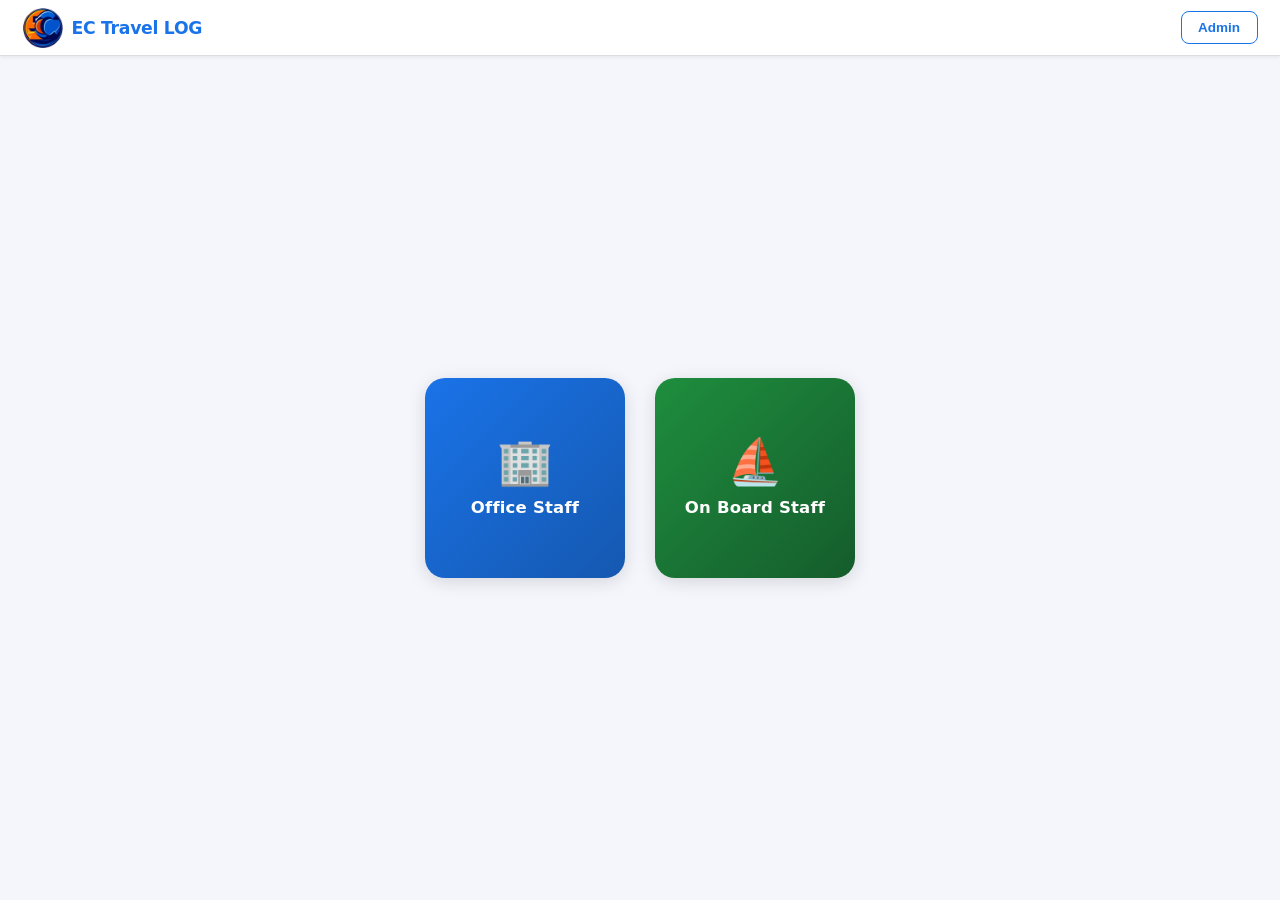
==== commit 70e5bfaf: "Fix duplicate HTML content; auto-fill location via geolocation" ====
--- a/index.html
+++ b/index.html
@@ -326,253 +326,3 @@
   <script src="script.js"></script>
 </body>
 </html>
-
-  <!-- ═══════════════════════════════════════
-       TOP BAR
-  ═══════════════════════════════════════ -->
-  <header class="topbar">
-    <div class="topbar-left">
-      <img src="logo.png" alt="Trip Monitor Logo" class="logo" />
-      <span class="brand-name">EC Travel LOG</span>
-    </div>
-    <div class="topbar-right">
-      <button class="btn btn-outline" id="adminBtn">Admin</button>
-    </div>
-  </header>
-
-  <!-- ═══════════════════════════════════════
-       MAIN CONTENT
-  ═══════════════════════════════════════ -->
-  <main class="container">
-    <div class="actions-row">
-      <button class="btn btn-primary" id="newTripBtn">+ New Trip</button>
-    </div>
-
-    <!-- Dashboard Table -->
-    <section class="card">
-      <h2 class="section-title">Trip Dashboard</h2>
-      <div class="table-wrapper">
-        <table id="dashboardTable">
-          <thead>
-            <tr>
-              <th>Travel Date</th>
-              <th>Route</th>
-              <th>Boat Name</th>
-              <th>Guests</th>
-              <th>Team Leader</th>
-              <!-- Admin-only column (hidden by default) -->
-              <th class="admin-only hidden">Staff List</th>
-
-            </tr>
-          </thead>
-          <tbody id="tripsBody">
-            <tr>
-              <td colspan="5" class="empty-msg">Loading trips…</td>
-            </tr>
-          </tbody>
-        </table>
-      </div>
-    </section>
-  </main>
-
-  <!-- ═══════════════════════════════════════
-       NEW TRIP MODAL
-  ═══════════════════════════════════════ -->
-  <div class="modal-overlay hidden" id="tripModalOverlay">
-    <div class="modal" id="tripModal">
-      <div class="modal-header">
-        <h2>New Trip</h2>
-        <button class="modal-close" id="closeTripModal" aria-label="Close">&#x2715;</button>
-      </div>
-
-      <form id="tripForm" novalidate>
-
-        <!-- Trip Details -->
-        <div class="form-grid">
-
-          <div class="form-group">
-            <label for="startDate">Start Date *</label>
-            <input type="date" id="startDate" name="startDate" required />
-          </div>
-
-          <div class="form-group">
-            <label for="endDate">End Date</label>
-            <input type="date" id="endDate" name="endDate" readonly tabindex="-1" />
-          </div>
-
-          <div class="form-group">
-            <label for="numDays">Number of Days *</label>
-            <input type="number" id="numDays" name="numDays" min="1" placeholder="e.g. 3" required />
-          </div>
-
-          <div class="form-group">
-            <label for="boatName">Boat Name *</label>
-            <input type="text" id="boatName" name="boatName" placeholder="e.g. MV Palawan Star" required />
-          </div>
-
-          <div class="form-group">
-            <label for="route">Route *</label>
-            <select id="route" name="route" required>
-              <option value="">— Select Route —</option>
-              <option value="El Nido to Coron">El Nido to Coron</option>
-              <option value="Coron to El Nido">Coron to El Nido</option>
-            </select>
-          </div>
-
-          <div class="form-group">
-            <label for="numGuests">Number of Guests *</label>
-            <input type="number" id="numGuests" name="numGuests" min="1" placeholder="e.g. 12" required />
-          </div>
-
-        </div>
-
-        <!-- Staff Section -->
-        <div class="section-divider">
-          <h3>Staff</h3>
-          <button type="button" class="btn btn-sm btn-outline" id="addStaffRow">+ Add Row</button>
-        </div>
-
-        <div id="staffTable">
-          <div class="staff-header">
-            <span>Position</span>
-            <span>Name</span>
-            <span></span>
-          </div>
-          <!-- Staff rows injected by JS -->
-        </div>
-
-        <!-- Feedback -->
-        <div id="formFeedback" class="feedback hidden"></div>
-
-        <div class="form-actions">
-          <button type="button" class="btn btn-outline" id="cancelTripBtn">Cancel</button>
-          <button type="submit" class="btn btn-primary" id="submitBtn">Submit Trip</button>
-        </div>
-
-      </form>
-    </div>
-  </div>
-
-  <!-- ═══════════════════════════════════════
-       ADMIN MODAL  (login + salary panels)
-  ═══════════════════════════════════════ -->
-  <div class="modal-overlay hidden" id="adminModalOverlay">
-    <div class="modal modal-admin" id="adminModal">
-
-      <!-- ── Panel 1: Login ── -->
-      <div id="adminPanelLogin">
-        <div class="modal-header">
-          <h2>Admin Login</h2>
-          <button class="modal-close" id="closeAdminModal" aria-label="Close">&#x2715;</button>
-        </div>
-        <form id="adminForm" novalidate style="padding:1.2rem 1.4rem 1.4rem">
-          <div class="form-group">
-            <label for="adminUser">Username</label>
-            <input type="text" id="adminUser" autocomplete="username" placeholder="admin" required />
-          </div>
-          <div class="form-group" style="margin-top:.8rem">
-            <label for="adminPass">Password</label>
-            <input type="password" id="adminPass" autocomplete="current-password" placeholder="••••••••" required />
-          </div>
-          <div id="adminFeedback" class="feedback hidden"></div>
-          <div class="form-actions">
-            <button type="submit" class="btn btn-primary full-width" id="adminLoginBtn">Login</button>
-          </div>
-        </form>
-      </div>
-
-      <!-- ── Panel 2: Salary Dashboard ── -->
-      <div id="adminPanelSalary" class="hidden">
-        <div class="modal-header">
-          <h2>💰 Salary Dashboard</h2>
-          <div style="display:flex;gap:.5rem;align-items:center">
-            <button class="btn btn-sm btn-outline" id="salaryRefreshBtn">↻ Refresh</button>
-            <button class="btn btn-sm btn-cash" id="recordAdvanceBtn">➕ Cash Advance</button>
-            <button class="btn btn-sm btn-danger" id="adminLogoutBtn">Logout</button>
-            <button class="modal-close" id="closeSalaryModal" aria-label="Close">&#x2715;</button>
-          </div>
-        </div>
-        <div style="padding:1.2rem 1.4rem">
-          <p class="salary-hint">Staff members below have an outstanding salary balance. Click a name to view the breakdown.</p>
-          <div id="staffBalanceList" class="staff-balance-list">
-            <p class="empty-msg">Loading…</p>
-          </div>
-          <div id="salaryFeedback" class="feedback hidden"></div>
-        </div>
-      </div>
-
-      <!-- ── Panel 3: Staff Detail ── -->
-      <div id="adminPanelDetail" class="hidden">
-        <div class="modal-header">
-          <button class="btn btn-sm btn-outline" id="backToSalaryBtn">← Back</button>
-          <h2 id="detailStaffName">Staff Name</h2>
-          <button class="modal-close" id="closeDetailModal" aria-label="Close">&#x2715;</button>
-        </div>
-        <div style="padding:1.2rem 1.4rem">
-          <div id="salaryDetailTable"></div>
-          <div id="detailFeedback" class="feedback hidden"></div>
-          <div class="pay-notes-row" style="margin-top:1rem">
-            <label for="payNotesInput" class="pay-amount-label">Notes (optional)</label>
-            <textarea id="payNotesInput" class="pay-notes-input" rows="2"
-                      placeholder="e.g. transportation allowance…"></textarea>
-          </div>
-          <div class="pay-amount-row" style="margin-top:0.7rem">
-            <label for="payDeductInput" class="pay-amount-label">Cash Advance / Deduction (₱)</label>
-            <input type="number" id="payDeductInput" class="pay-amount-input"
-                   min="0" step="1" placeholder="0" value="0">
-          </div>
-          <div id="liveNetRow" class="live-net-row hidden">
-            <span class="live-net-label">💰 Net Payable (after deductions)</span>
-            <span id="liveNetAmount" class="live-net-amount">₱0</span>
-          </div>
-          <div class="pay-amount-row" style="margin-top:0.7rem">
-            <label for="amountGivenInput" class="pay-amount-label">Amount to Give (₱)</label>
-            <input type="number" id="amountGivenInput" class="pay-amount-input"
-                   min="0" step="1" placeholder="Enter actual cash amount…">
-          </div>
-          <div class="form-actions" style="margin-top:0.8rem">
-            <button class="btn btn-primary" id="markPaidBtn">✓ Mark All as Paid</button>
-          </div>
-        </div>
-      </div>
-
-      <!-- ── Panel 4: Cash Advance Form ── -->
-      <div id="adminPanelAdvance" class="hidden">
-        <div class="modal-header">
-          <button class="btn btn-sm btn-outline" id="backFromAdvanceBtn">← Back</button>
-          <h2>💵 Record Cash Advance</h2>
-          <button class="modal-close" id="closeAdvanceModal" aria-label="Close">&#x2715;</button>
-        </div>
-        <div style="padding:1.2rem 1.4rem">
-          <div class="form-group">
-            <label for="advStaffName">Staff Name</label>
-            <input type="text" id="advStaffName" placeholder="Enter staff name…" autocomplete="off" list="staffNamesList">
-          </div>
-          <div class="form-group" style="margin-top:.8rem">
-            <label for="advDate">Date</label>
-            <input type="date" id="advDate">
-          </div>
-          <div class="form-group" style="margin-top:.8rem">
-            <label for="advAmount">Amount (₱)</label>
-            <input type="number" id="advAmount" min="1" step="1" placeholder="e.g. 500">
-          </div>
-          <div class="form-group" style="margin-top:.8rem">
-            <label for="advNotes">Notes (optional)</label>
-            <input type="text" id="advNotes" placeholder="e.g. For transportation…">
-          </div>
-          <div id="advanceFeedback" class="feedback hidden"></div>
-          <div class="form-actions" style="margin-top:1rem">
-            <button class="btn btn-primary" id="saveAdvanceBtn">Save Cash Advance</button>
-          </div>
-        </div>
-      </div>
-
-    </div>
-  </div>
-
-  <script src="script.js"></script>
-
-  <!-- Shared datalist for staff name autocomplete (populated by JS) -->
-  <datalist id="staffNamesList"></datalist>
-</body>
-</html>
